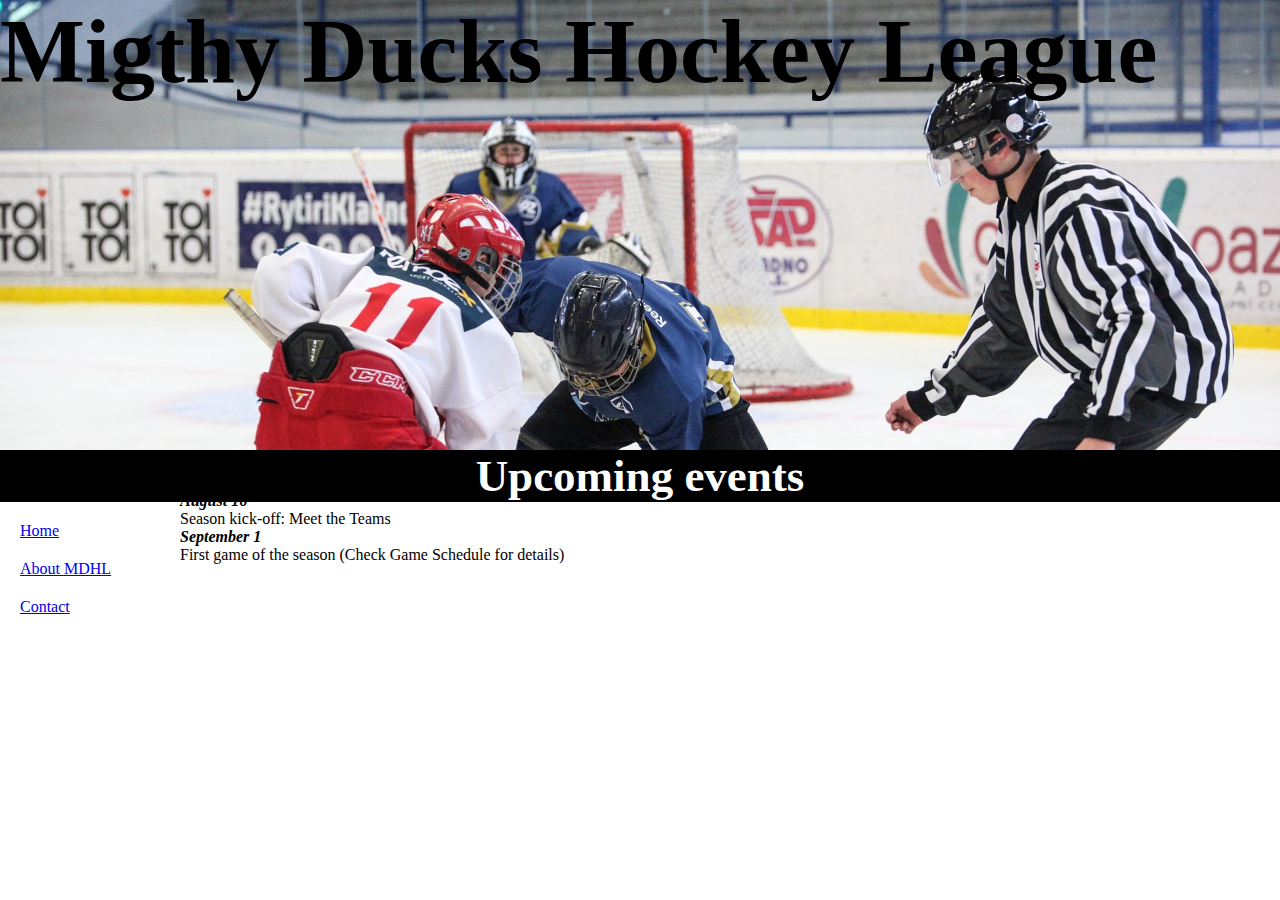
==== Task 1/index.html @ a1a8000b "cambios en hojas de estilo" ====
<!DOCTYPE html>
<html lang="en">
<head>
    <meta charset="UTF-8">
    <meta http-equiv="X-UA-Compatible" content="IE=edge">
    <meta name="viewport" content="width=device-width, initial-scale=1.0">
    <title>Migthy Ducks Hockey League</title>
    <link rel="stylesheet" href="./index.css">
    <link rel="MDHL icon" href="./assets/Logo-Mighty-ducks-01.ico">
</head>

<body>
    <header>       
        <h1>Migthy Ducks Hockey League</h1>
        <img class="logo" src="assets/Logo Mighty ducks-01.png" alt="Migthy Ducks Hockey League Logo">  
    </header>
    <main>  
             
        <h4><b>Upcoming events</b></h4>
        <div>
            <nav>
                <a href="#">Home</a> 
                <a href="./About_MHDL.html">About MDHL</a> 
                <a href="./contact.html">Contact</a>
            </nav>
            <section>
                <p><i><b>August 4</b></i> <br>
                MDHL Fundraiser
                </p>
                <p><i><b>August 16</b></i> <br>
                Season kick-off: Meet the Teams
                </p>
                <p><i><b>September 1</b></i> <br>
                First game of the season (Check Game Schedule for details)
                </p>
            </section>
        </div>
    </main>
    
</body>
</html>
---- Task 1/index.css ----
* { 
    margin:  0;
    padding: 0;
    box-sizing: border-box;
}
header {
    height: 50vh;
    background-image: url(./assets/design1_image1.jpg);
    background-repeat: no-repeat;
    background-size:cover;

}
h1 {
    font-size: 10vh;
}
h4 {
    background-color: black;
    color: white;
    font-size: 5vh;
    text-align: center;
    
}
main section {
    display: inline-block;
}
.logo {
    width: 20vh;
    position: relative;
    top: 30vh; left: 180vh;
}
nav a{
    display:block;
    margin: 20px;
}
section{
    position: relative;
    top: -20vh; left:20vh
}
section{
    display:inline-block;
}
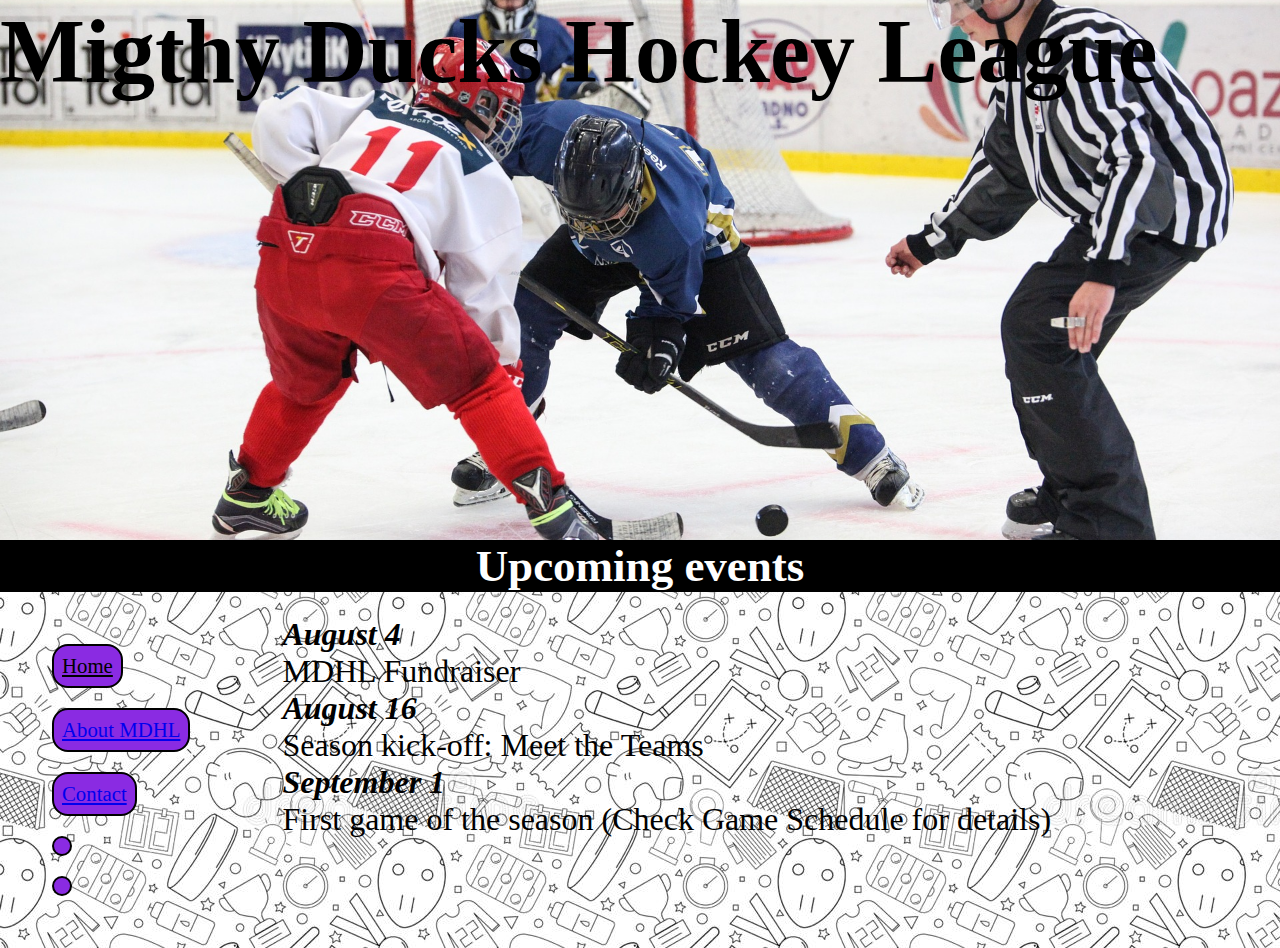
==== commit 28a1aeb5: "nuevas hojas" ====
--- a/Task 1/index.html
+++ b/Task 1/index.html
@@ -12,18 +12,20 @@
 <body>
     <header>       
         <h1>Migthy Ducks Hockey League</h1>
-        <img class="logo" src="assets/Logo Mighty ducks-01.png" alt="Migthy Ducks Hockey League Logo">  
+        <img class="logo" src="assets/Logo-Mighty-ducks-01.png" alt="Migthy Ducks Hockey League Logo">  
     </header>
     <main>  
              
         <h4><b>Upcoming events</b></h4>
-        <div>
+        <div class="contenido">
             <nav>
                 <a href="#">Home</a> 
                 <a href="./About_MHDL.html">About MDHL</a> 
                 <a href="./contact.html">Contact</a>
+                <a href="./rules.html"></a>
+                <a href="./game_info.html"></a>
             </nav>
-            <section>
+            <div class="info">
                 <p><i><b>August 4</b></i> <br>
                 MDHL Fundraiser
                 </p>
@@ -33,7 +35,7 @@
                 <p><i><b>September 1</b></i> <br>
                 First game of the season (Check Game Schedule for details)
                 </p>
-            </section>
+            </div>
         </div>
     </main>
     
--- a/Task 1/index.css
+++ b/Task 1/index.css
@@ -3,12 +3,17 @@
     padding: 0;
     box-sizing: border-box;
 }
+main{
+    background-image: url(./assets/background-hockey.jpg);
+}
 header {
-    height: 50vh;
+    height: 60vh;
     background-image: url(./assets/design1_image1.jpg);
     background-repeat: no-repeat;
-    background-size:cover;
+    background-size: cover;
+    background-position: center;
 
+    
 }
 h1 {
     font-size: 10vh;
@@ -22,23 +27,46 @@
 }
 main section {
     display: inline-block;
+    
 }
 .logo {
     width: 20vh;
     position: relative;
     top: 30vh; left: 180vh;
 }
-nav a{
+a[href="#"] {
+    color: black;
+}
+nav a{ 
     display:block;
     margin: 20px;
+    font-size: 1.3rem;
+    width:max-content;
+    background-color: blueviolet;
+    border: 2px solid;
+    border-color: black;
+    padding: 0.5rem;
+    border-radius: 1rem;
 }
-section{
-    position: relative;
-    top: -20vh; left:20vh
+nav {
+    
+    margin:2rem;
+    margin-right: 2rem;
 }
 section{
     display:inline-block;
 }
+.contenido {
+    display: flex;  
+    gap: 1rem 
+}
+.info {
+    font-size:2rem;
+    margin:1.5rem;
+    font-family:'Times New Roman', Times, serif;
+    text-decoration: solid;
+    
+}
 
 
 
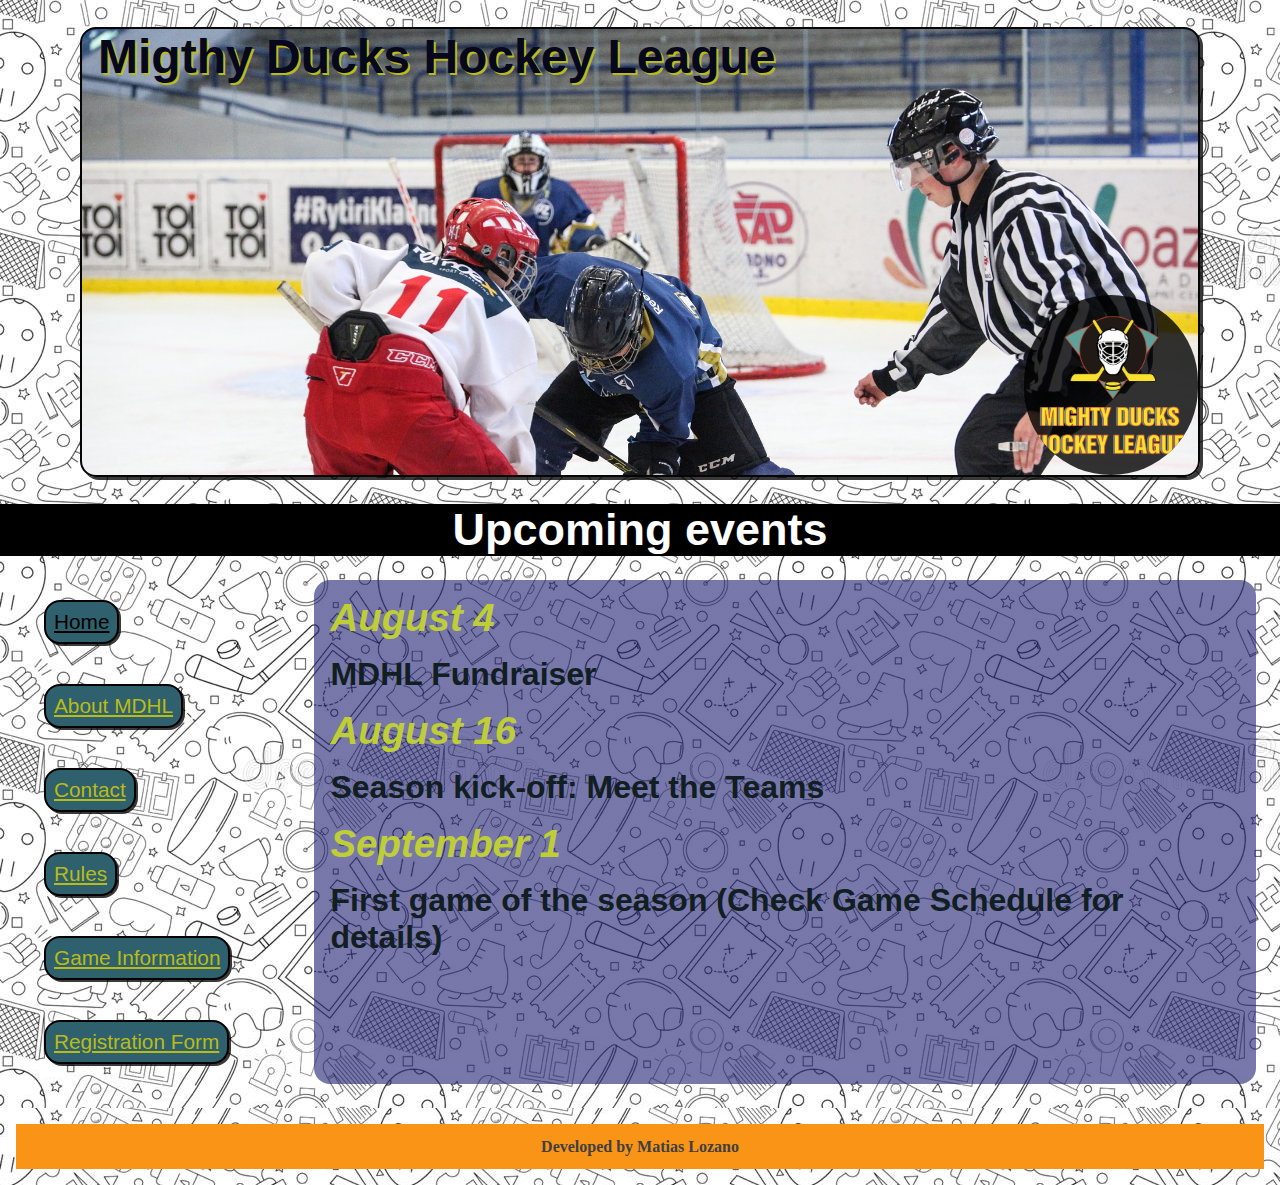
==== commit 532a9ecd: "task 4" ====
--- a/Task 1/index.html
+++ b/Task 1/index.html
@@ -5,39 +5,38 @@
     <meta http-equiv="X-UA-Compatible" content="IE=edge">
     <meta name="viewport" content="width=device-width, initial-scale=1.0">
     <title>Migthy Ducks Hockey League</title>
-    <link rel="stylesheet" href="./index.css">
-    <link rel="MDHL icon" href="./assets/Logo-Mighty-ducks-01.ico">
+    <link rel="stylesheet" href="./assets/styles/index.css">
+    <link rel="MDHL icon" href="./assets/img/Logo-Mighty-ducks-01.ico">
 </head>
 
 <body>
     <header>       
         <h1>Migthy Ducks Hockey League</h1>
-        <img class="logo" src="assets/Logo-Mighty-ducks-01.png" alt="Migthy Ducks Hockey League Logo">  
+        <img class="logo" src="./assets/img/Logo-Mighty-ducks-01.png" alt="Migthy Ducks Hockey League Logo">  
     </header>
-    <main>  
-             
-        <h4><b>Upcoming events</b></h4>
+    <main>             
+        <h4>Upcoming events</h4>
         <div class="contenido">
-            <nav>
+            <nav class="links">
                 <a href="#">Home</a> 
-                <a href="./About_MHDL.html">About MDHL</a> 
-                <a href="./contact.html">Contact</a>
-                <a href="./rules.html"></a>
-                <a href="./game_info.html"></a>
+                    <a href="./about_MHDL.html">About MDHL</a> 
+                    <a href="./contact.html">Contact</a>
+                    <a href="./rules.html">Rules</a>
+                    <a href="./game_info.html">Game Information</a>
+                    <a href="./form.html">Registration Form</a>
             </nav>
             <div class="info">
-                <p><i><b>August 4</b></i> <br>
-                MDHL Fundraiser
-                </p>
-                <p><i><b>August 16</b></i> <br>
-                Season kick-off: Meet the Teams
-                </p>
-                <p><i><b>September 1</b></i> <br>
-                First game of the season (Check Game Schedule for details)
-                </p>
+                <h5>August 4 </h5>
+                <p>MDHL Fundraiser</p>
+                <h5>August 16</h5>
+                <p>Season kick-off: Meet the Teams</p>
+                <h5>September 1</h5>
+                <p>First game of the season (Check Game Schedule for details)</p>
             </div>
         </div>
     </main>
-    
+    <footer>
+        <p class="pie">Developed by Matias Lozano</p>
+    </footer>
 </body>
 </html>
--- a/Task 1/assets/styles/index.css
+++ b/Task 1/assets/styles/index.css
@@ -0,0 +1,121 @@
+* { 
+    margin:  0;
+    padding: 0;
+    box-sizing: border-box;
+    font-family:sans-serif;
+}
+body{
+    background-image: url(../img/background-hockey.jpg);
+}
+main{
+    background-image: url(../img/background-hockey.jpg);
+    
+}
+header {
+    display: flex;
+    height: 50vh;
+    margin: 3vh ;
+    background-image: url(../img/design1_image1.jpg);
+    border: solid 2px ;
+    border-color: rgb(6, 6, 7);
+    background-size: cover;
+    box-shadow:3px 3px rgba(0, 0, 0, 0.774);
+    border-radius: 1rem;
+    margin-right: 5rem;
+    margin-left: 5rem;    
+} 
+
+
+.logo {
+    height: 20vh;
+    top: 30vw; left: 180vw;
+    background: rgba(0, 0, 0, 0.8);
+    border-radius: 10rem;
+    align-self: flex-end;
+}
+h1 {
+    flex-grow: 2;
+    display: block;
+    padding-left: 1rem;
+    font-size: 3rem;
+    color: rgb(7, 8, 29);
+    text-shadow: 2px 2px rgb(187, 187, 22);
+    
+}
+h4 {
+    background-color: black;
+    color: white;
+    font-size: 5vh;
+    text-align: center;
+}
+.info {
+    font-size:2rem;
+    margin:1.5rem;
+    font-family:'Times New Roman', Times, serif;
+    text-decoration: solid;
+    background-color: rgba(41, 41, 122, 0.63);
+    border-radius: 1rem;
+    
+}
+h5{
+    font-size: larger;
+    font-weight: bold;
+    font-style: italic;
+    color: rgb(191, 206, 55);
+}
+h5,p {
+    margin: 1rem;
+}
+p{
+    font-weight: bolder;
+    color: rgb(17, 30, 34);
+}
+a[href="#"] {
+    color: black;
+}
+nav a{ 
+    display:block;
+    margin: 20px;
+    font-size: 1.3rem;
+    width:max-content;
+    color: rgb(187, 187, 22);
+    background-color: rgb(46, 96, 109);
+    border: 2px solid;
+    border-color: black;
+    padding: 0.5rem;
+    border-radius: 1rem;
+    box-shadow: 2px 2px rgba(0, 0, 0, 0.774);
+}
+a:hover{
+transform: scale(1.4) translate(30px);
+    transition: 1s;
+}
+nav {
+    display: flex;
+    flex-direction: column;
+    margin:1.5rem;
+}
+section{
+    display: flex;
+    flex-direction: column;
+    align-items: center;
+    text-align: center;
+    gap: .5rem;
+}
+.contenido {
+    display: flex;  
+    gap: 1rem 
+}
+.pie{
+    height: 5vh;
+    background-color: #F99417;
+    color: #413f42;
+    text-align: center;
+    display: flex;
+    justify-content: center;
+    align-items: center;
+}
+footer>p{
+    font-family: 'Rock Salt', cursive;
+    font-weight: bolder;
+}